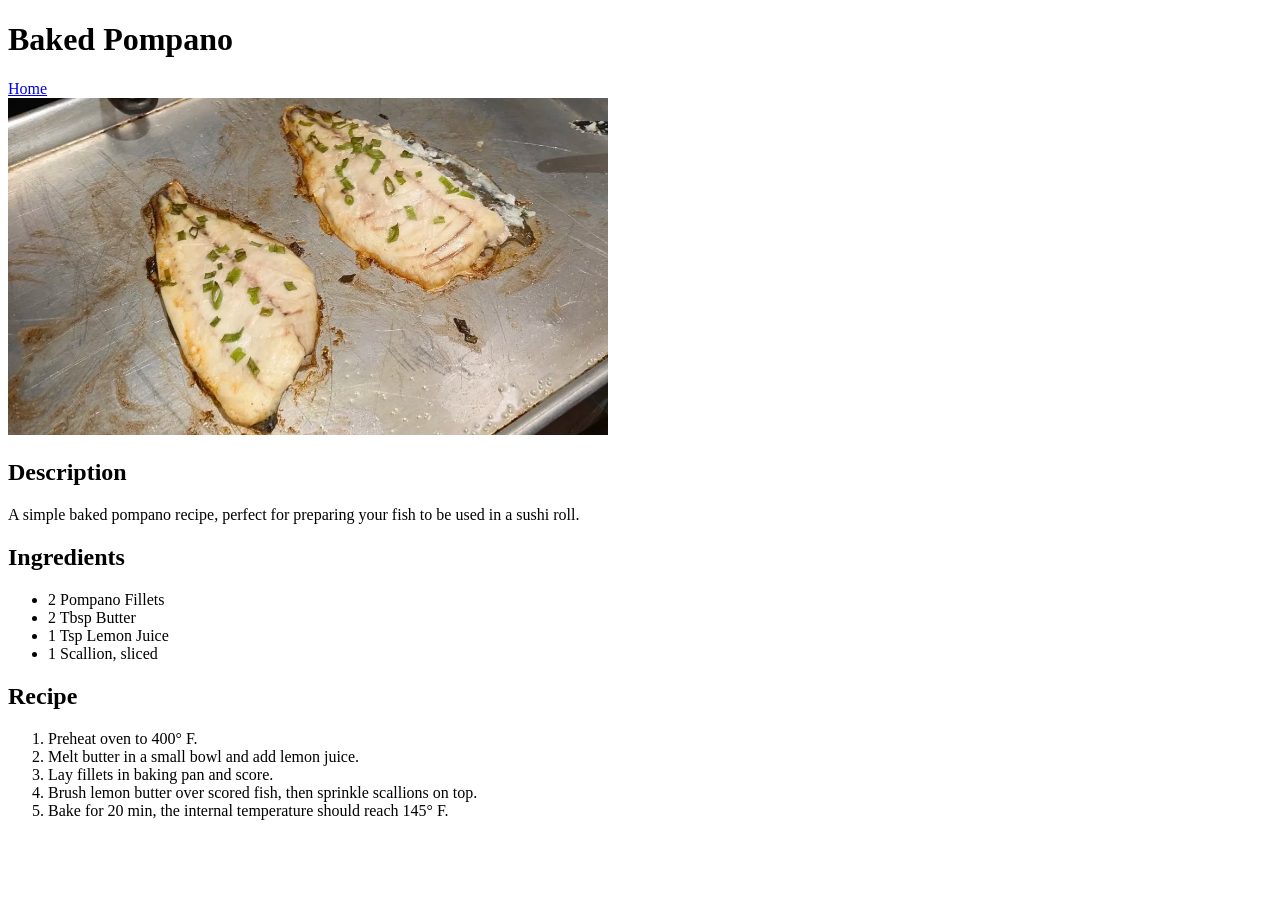
==== recipes/baked-pompano.html @ 2a7ff6ff "Fill out baked-pompano.html and sushi-rice.html Write out description, ingredients, and recipe secti" ====
<!DOCTYPE html>
<html lang="en">
<head>
    <meta charset="UTF-8">
    <meta name="viewport" content="width=device-width, initial-scale=1.0">
    <title>Baked Pompano</title>
</head>
<body>
    <h1>Baked Pompano</h1>
    <a href="../index.html">Home</a>

    <br>
    <img src="../images/bakedpompano.jpg" width="600">

    <h2>Description</h2>
    <p>A simple baked pompano recipe, perfect for preparing your fish to be used in a sushi roll.</p>

    <h2>Ingredients</h2>
    <ul>
        <li>2 Pompano Fillets</li>
        <li>2 Tbsp Butter</li>
        <li>1 Tsp Lemon Juice</li>
        <li>1 Scallion, sliced</li>
    </ul>

    <h2>Recipe</h2>
    <ol>
        <li>Preheat oven to 400&#176; F.</li>
        <li>Melt butter in a small bowl and add lemon juice.</li>
        <li>Lay fillets in baking pan and score.</li>
        <li>Brush lemon butter over scored fish, then sprinkle scallions on top.</li>
        <li>Bake for 20 min, the internal temperature should reach 145&#176; F.</li>
    </ol>
</body>
</html>
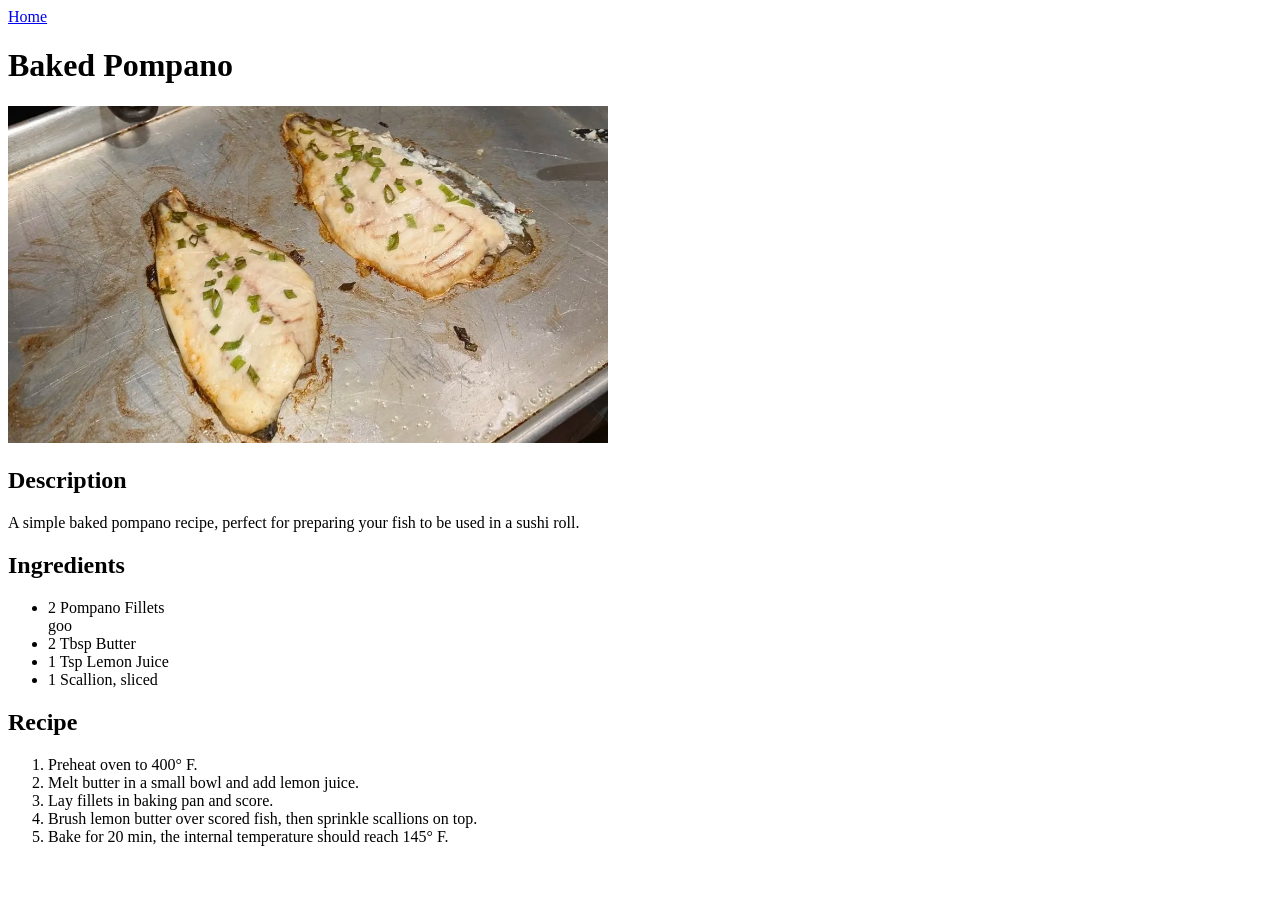
==== commit a21dc374: "Move home link to top of pages" ====
--- a/recipes/baked-pompano.html
+++ b/recipes/baked-pompano.html
@@ -6,18 +6,17 @@
     <title>Baked Pompano</title>
 </head>
 <body>
+    <a href="../index.html">Home</a>
     <h1>Baked Pompano</h1>
-    <a href="../index.html">Home</a>
 
-    <br>
-    <img src="../images/bakedpompano.jpg" width="600">
+    <img src="../images/bakedpompano.jpg" alt="Two baked pompano fillets" width="600">
 
     <h2>Description</h2>
     <p>A simple baked pompano recipe, perfect for preparing your fish to be used in a sushi roll.</p>
 
     <h2>Ingredients</h2>
     <ul>
-        <li>2 Pompano Fillets</li>
+        <li>2 Pompano Fillets</li>goo
         <li>2 Tbsp Butter</li>
         <li>1 Tsp Lemon Juice</li>
         <li>1 Scallion, sliced</li>
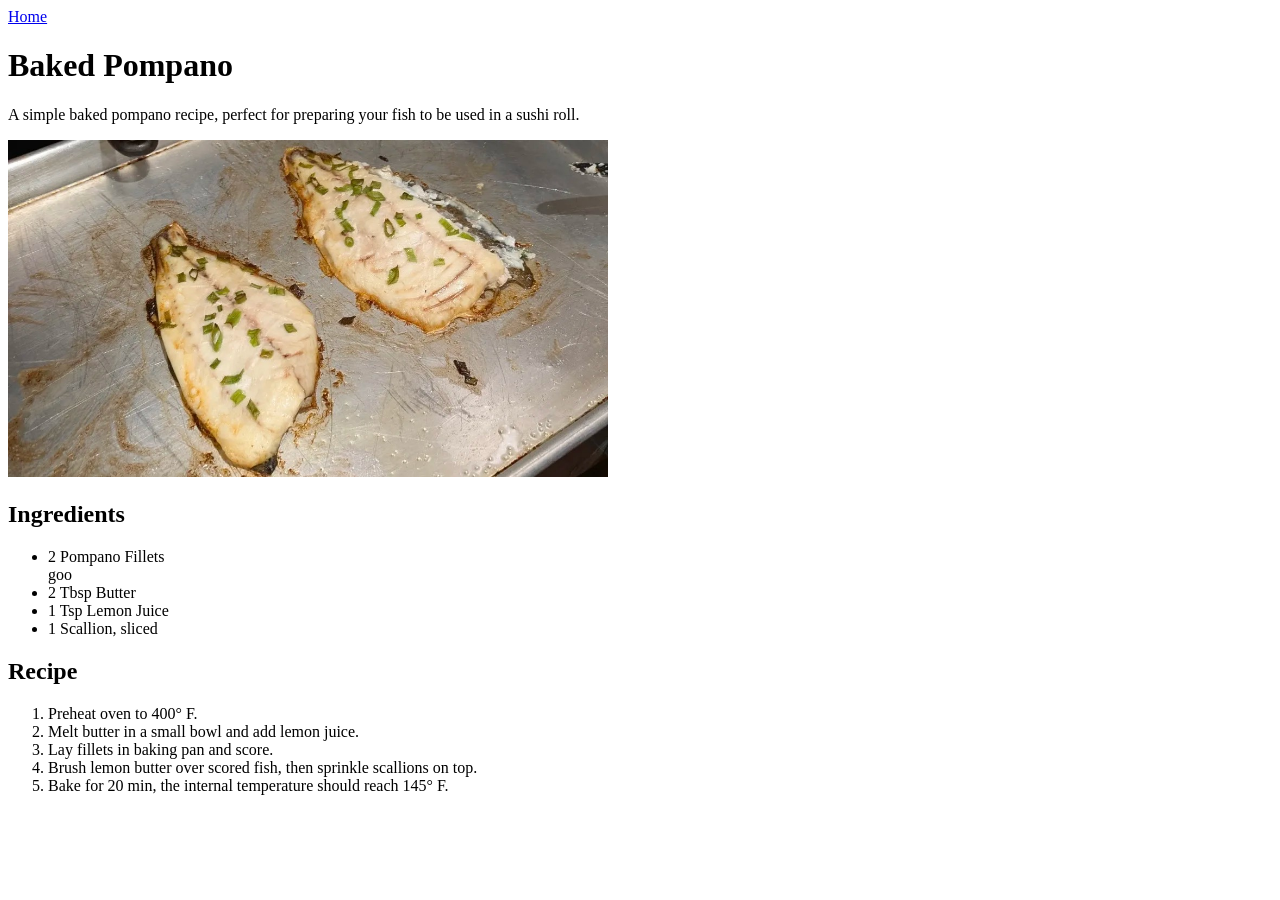
==== commit dc1e99ac: "Move description section to top of pages Description header felt redundant, remove header and move d" ====
--- a/recipes/baked-pompano.html
+++ b/recipes/baked-pompano.html
@@ -8,11 +8,9 @@
 <body>
     <a href="../index.html">Home</a>
     <h1>Baked Pompano</h1>
+    <p>A simple baked pompano recipe, perfect for preparing your fish to be used in a sushi roll.</p>
 
     <img src="../images/bakedpompano.jpg" alt="Two baked pompano fillets" width="600">
-
-    <h2>Description</h2>
-    <p>A simple baked pompano recipe, perfect for preparing your fish to be used in a sushi roll.</p>
 
     <h2>Ingredients</h2>
     <ul>
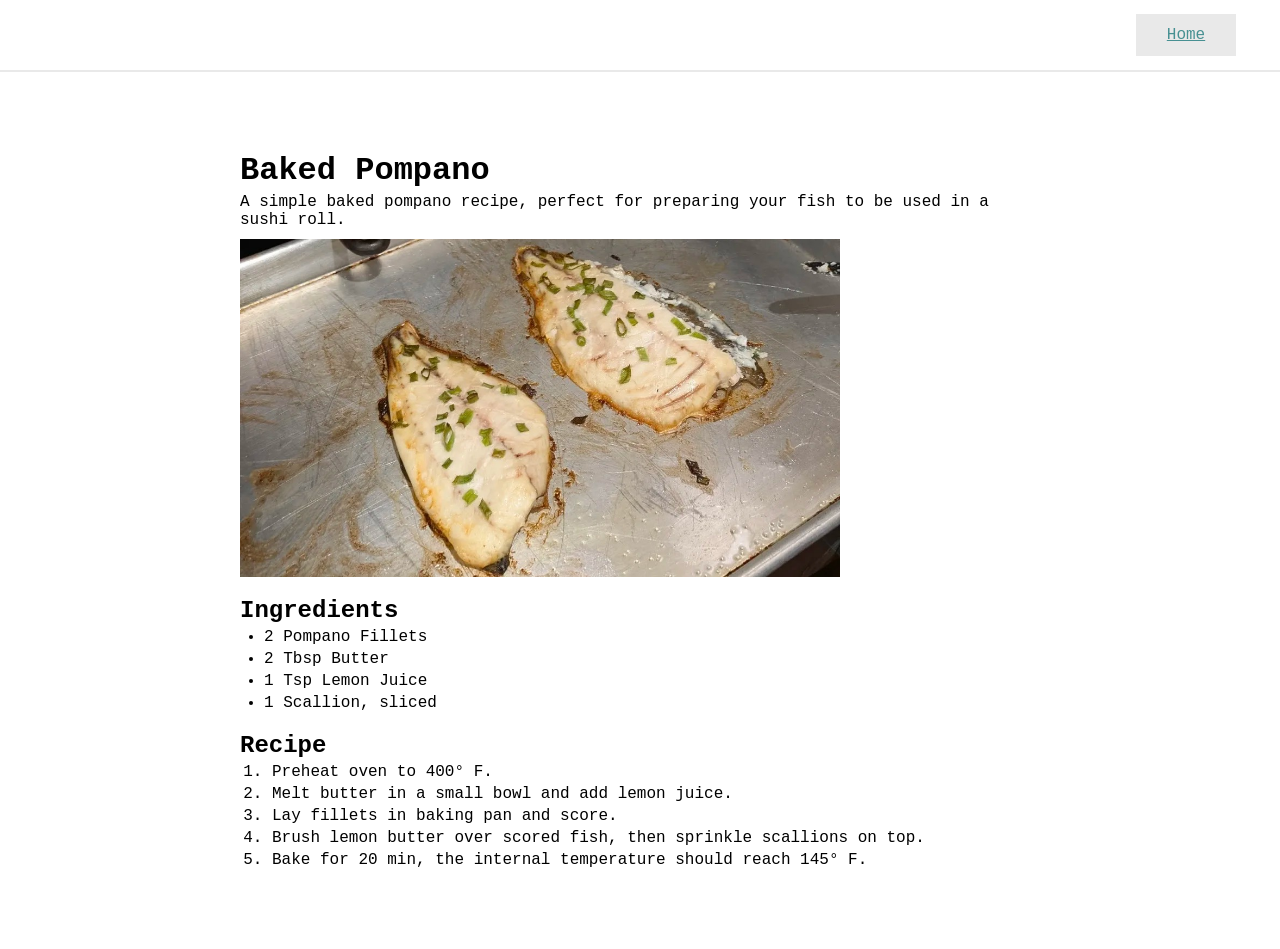
==== commit 4bcb7027: "Add CSS to site with styles.css Create styles.css and link to each page, add div classes to page hea" ====
--- a/recipes/baked-pompano.html
+++ b/recipes/baked-pompano.html
@@ -4,9 +4,13 @@
     <meta charset="UTF-8">
     <meta name="viewport" content="width=device-width, initial-scale=1.0">
     <title>Baked Pompano</title>
+    <link rel="stylesheet" href="../styles.css">
 </head>
 <body>
-    <a href="../index.html">Home</a>
+    <div class="pageheader">
+        <a href="../index.html" class="home">Home</a>
+    </div>
+    <div class="pagebody">
     <h1>Baked Pompano</h1>
     <p>A simple baked pompano recipe, perfect for preparing your fish to be used in a sushi roll.</p>
 
@@ -14,7 +18,7 @@
 
     <h2>Ingredients</h2>
     <ul>
-        <li>2 Pompano Fillets</li>goo
+        <li>2 Pompano Fillets</li>
         <li>2 Tbsp Butter</li>
         <li>1 Tsp Lemon Juice</li>
         <li>1 Scallion, sliced</li>
@@ -28,5 +32,6 @@
         <li>Brush lemon butter over scored fish, then sprinkle scallions on top.</li>
         <li>Bake for 20 min, the internal temperature should reach 145&#176; F.</li>
     </ol>
+    </div>
 </body>
 </html>
--- a/styles.css
+++ b/styles.css
@@ -0,0 +1,55 @@
+* {
+    box-sizing: border-box;
+    margin: 0;
+    padding: 0;
+    border: 0;
+    font-family: 'Courier New', Courier, monospace;
+}
+
+.pageheader {
+    border-bottom: 2px solid rgb(233, 233, 233);
+    position: sticky;
+    top: 0px;
+    background-color: white;
+    padding: 4px;
+}
+
+.home {
+    margin: 10px 40px 10px auto;
+    padding: 12px;
+    background-color: rgb(233, 233, 233);
+    display: block;
+    width: 100px;
+    text-align: center;
+}
+
+.pagebody {
+    width: 800px;
+    margin: 80px auto;
+}
+
+li {
+    margin: 4px 24px;
+}
+
+ol li {
+    margin: 4px 32px;
+}
+
+a {
+    color: rgb(71, 144, 146);
+}
+
+h2 {
+    margin-top: 20px;
+}
+
+p {
+    margin: 4px 0;
+}
+
+img {
+    width: 600px;
+    margin: 10px 0;
+    display: block;
+}
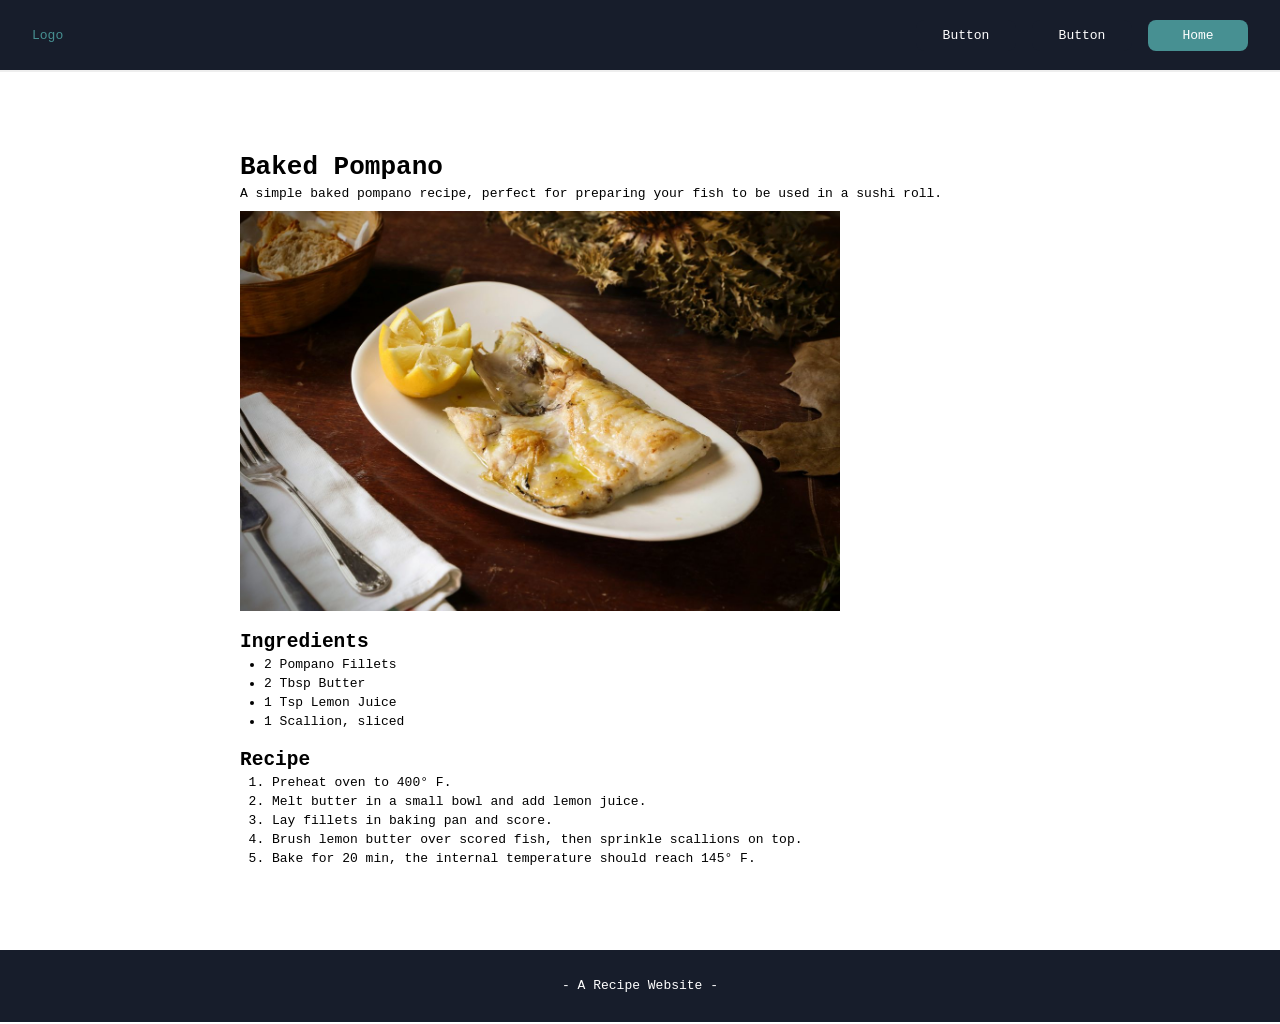
==== commit 0868e270: "Add header/footer to all pages" ====
--- a/recipes/baked-pompano.html
+++ b/recipes/baked-pompano.html
@@ -8,7 +8,10 @@
 </head>
 <body>
     <div class="pageheader">
-        <a href="../index.html" class="home">Home</a>
+        <a href="#" class="logo">Logo</a>
+        <a href="#" class="headerbutton">Button</a>
+        <a href="#" class="headerbutton">Button</a>
+        <a href="../index.html" class="headerbutton home">Home</a>
     </div>
     <div class="pagebody">
     <h1>Baked Pompano</h1>
@@ -33,5 +36,8 @@
         <li>Bake for 20 min, the internal temperature should reach 145&#176; F.</li>
     </ol>
     </div>
+    <div class="footer">
+        - A Recipe Website -
+    </div>
 </body>
 </html>
--- a/styles.css
+++ b/styles.css
@@ -3,27 +3,59 @@
     margin: 0;
     padding: 0;
     border: 0;
-    font-family: 'Courier New', Courier, monospace;
+    font-family: monospace;
+}
+
+:root {
+    --teal: #479092;
+    --light: #eeeeee;
+    --dark: #171d2b;
+}
+
+body {
+    height: 100vh;
+    display: flex;
+    flex-direction: column;
+}
+
+.pageheader,
+.footer {
+    display: flex;
+    background-color: var(--dark);
+    min-height: 72px;
+    padding: 0px 32px;
+    gap: 16px;
+    align-items: center;
+    flex: 0;
 }
 
 .pageheader {
-    border-bottom: 2px solid rgb(233, 233, 233);
-    position: sticky;
-    top: 0px;
-    background-color: white;
-    padding: 4px;
+    border-bottom: 2px solid var(--light);
+}
+
+a {
+    text-decoration: none;
+}
+
+.logo {
+    margin-right: auto;
+}
+
+.headerbutton {
+    padding: 8px;
+    background-color: var(--dark);
+    width: 100px;
+    text-align: center;
+    border-radius: 8px;
+    color: white;
 }
 
 .home {
-    margin: 10px 40px 10px auto;
-    padding: 12px;
-    background-color: rgb(233, 233, 233);
-    display: block;
-    width: 100px;
-    text-align: center;
+    background-color: var(--teal);
 }
 
 .pagebody {
+    flex: 1;
     width: 800px;
     margin: 80px auto;
 }
@@ -52,4 +84,9 @@
     width: 600px;
     margin: 10px 0;
     display: block;
+}
+
+.footer {
+    justify-content: center;
+    color: white;
 }
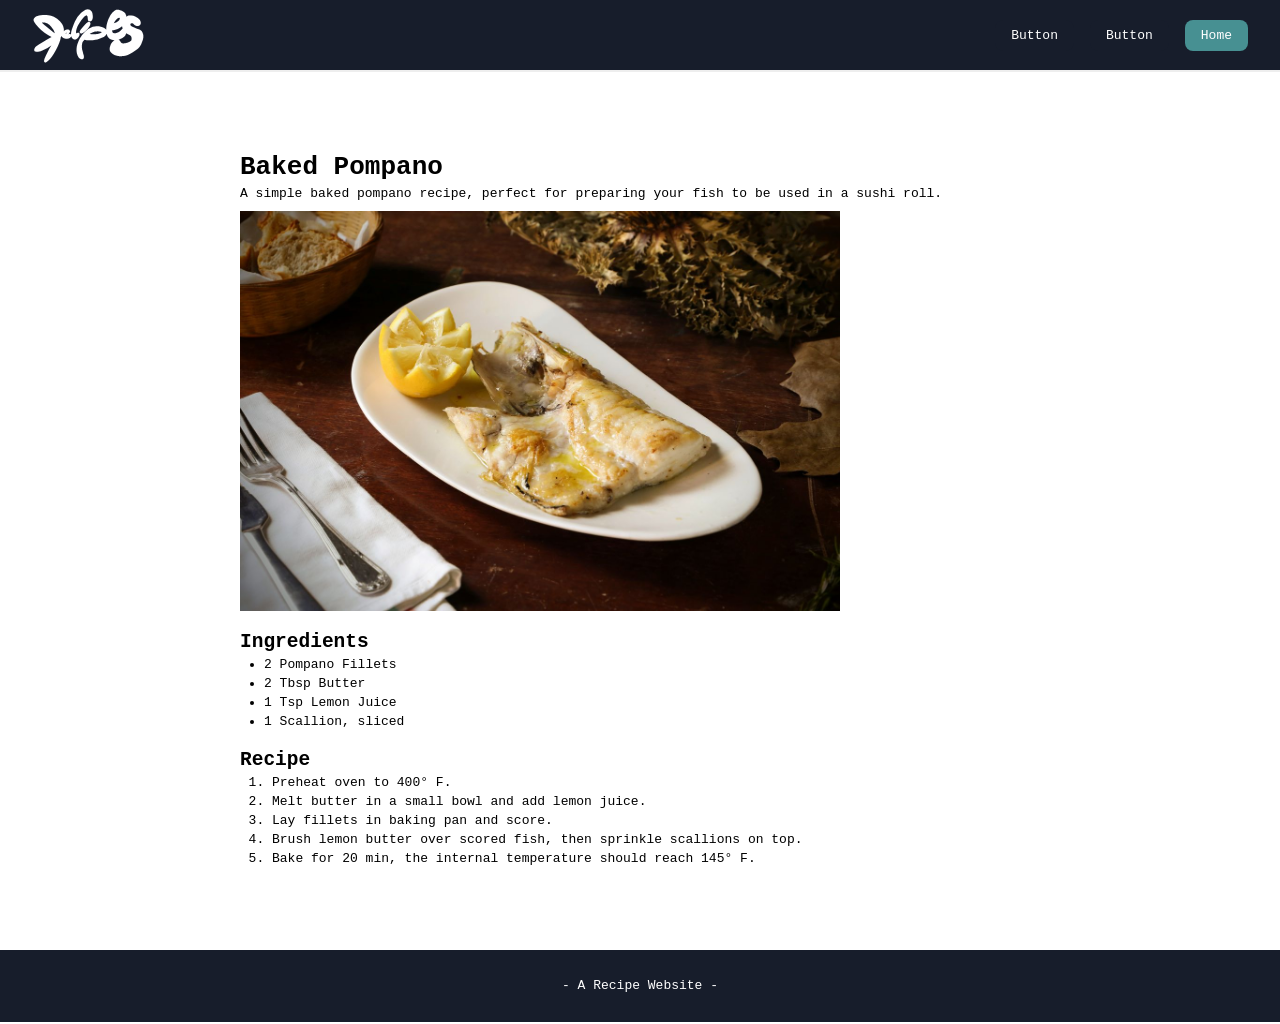
==== commit 2d073cee: "Add logo to all pages" ====
--- a/recipes/baked-pompano.html
+++ b/recipes/baked-pompano.html
@@ -8,7 +8,7 @@
 </head>
 <body>
     <div class="pageheader">
-        <a href="#" class="logo">Logo</a>
+        <image class="logo" src="../images/recipeslogo.svg"/>
         <a href="#" class="headerbutton">Button</a>
         <a href="#" class="headerbutton">Button</a>
         <a href="../index.html" class="headerbutton home">Home</a>
--- a/styles.css
+++ b/styles.css
@@ -8,6 +8,7 @@
 
 :root {
     --teal: #479092;
+    --darkteal: #345168;
     --light: #eeeeee;
     --dark: #171d2b;
 }
@@ -39,19 +40,29 @@
 
 .logo {
     margin-right: auto;
+    height: 56px;
+    width: auto;
+    color: white;
 }
 
 .headerbutton {
-    padding: 8px;
+    padding: 8px 16px;
     background-color: var(--dark);
-    width: 100px;
     text-align: center;
     border-radius: 8px;
     color: white;
 }
 
+.headerbutton:hover {
+    background-color: var(--darkteal);
+}
+
 .home {
     background-color: var(--teal);
+}
+
+.home:hover {
+    background-color: var(--darkteal);
 }
 
 .pagebody {
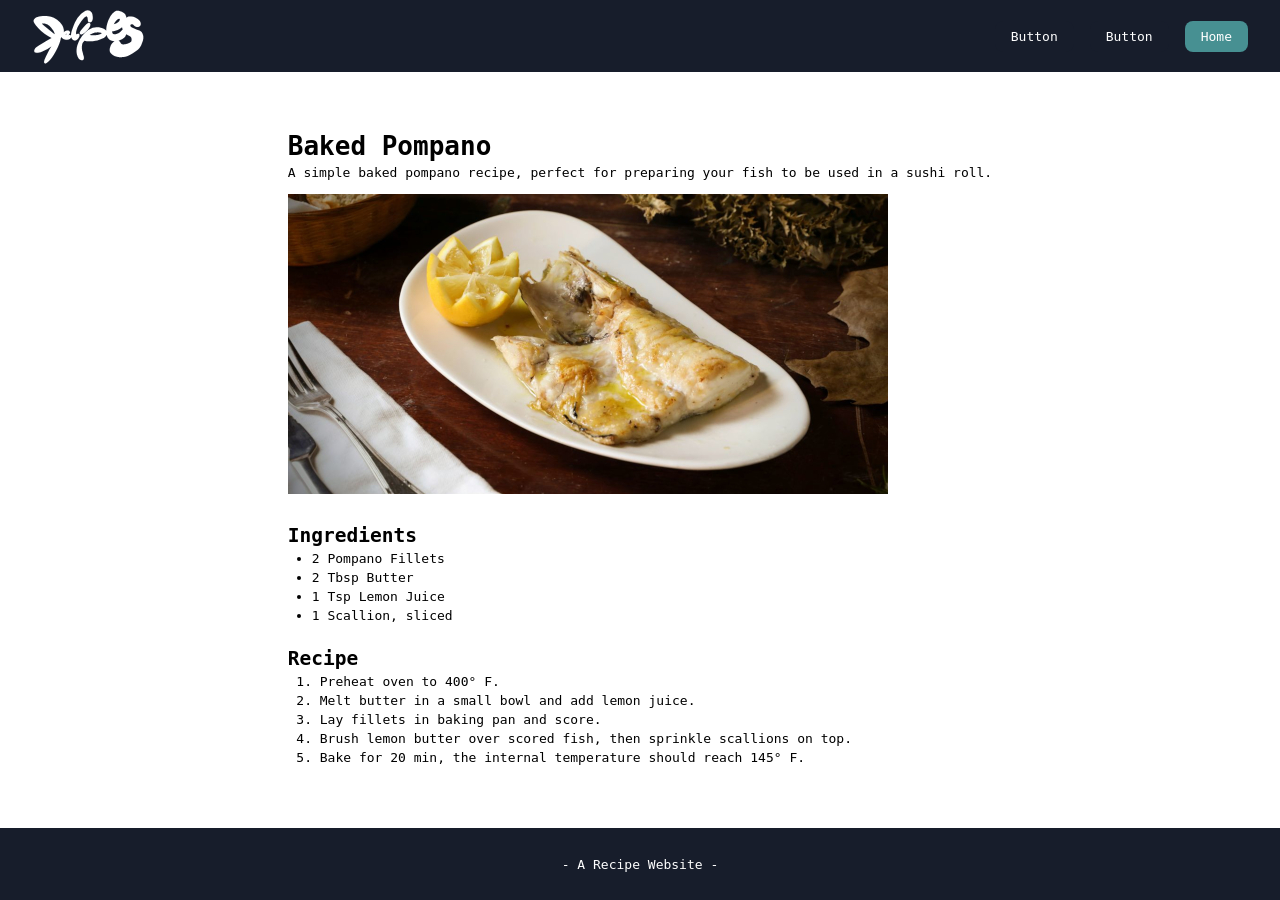
==== commit ca873e6f: "Style recipe pages" ====
--- a/recipes/baked-pompano.html
+++ b/recipes/baked-pompano.html
@@ -13,28 +13,28 @@
         <a href="#" class="headerbutton">Button</a>
         <a href="../index.html" class="headerbutton home">Home</a>
     </div>
-    <div class="pagebody">
-    <h1>Baked Pompano</h1>
-    <p>A simple baked pompano recipe, perfect for preparing your fish to be used in a sushi roll.</p>
+    <div class="pagebody recipe">
+        <h1>Baked Pompano</h1>
+        <p>A simple baked pompano recipe, perfect for preparing your fish to be used in a sushi roll.</p>
 
-    <img src="../images/bakedpompano.jpg" alt="Two baked pompano fillets" width="600">
+        <img src="../images/bakedpompano.jpg" alt="Two baked pompano fillets" width="600" height="300" class="recipe">
 
-    <h2>Ingredients</h2>
-    <ul>
-        <li>2 Pompano Fillets</li>
-        <li>2 Tbsp Butter</li>
-        <li>1 Tsp Lemon Juice</li>
-        <li>1 Scallion, sliced</li>
-    </ul>
+        <h2>Ingredients</h2>
+        <ul>
+            <li>2 Pompano Fillets</li>
+            <li>2 Tbsp Butter</li>
+            <li>1 Tsp Lemon Juice</li>
+            <li>1 Scallion, sliced</li>
+        </ul>
 
-    <h2>Recipe</h2>
-    <ol>
-        <li>Preheat oven to 400&#176; F.</li>
-        <li>Melt butter in a small bowl and add lemon juice.</li>
-        <li>Lay fillets in baking pan and score.</li>
-        <li>Brush lemon butter over scored fish, then sprinkle scallions on top.</li>
-        <li>Bake for 20 min, the internal temperature should reach 145&#176; F.</li>
-    </ol>
+        <h2>Recipe</h2>
+        <ol>
+            <li>Preheat oven to 400&#176; F.</li>
+            <li>Melt butter in a small bowl and add lemon juice.</li>
+            <li>Lay fillets in baking pan and score.</li>
+            <li>Brush lemon butter over scored fish, then sprinkle scallions on top.</li>
+            <li>Bake for 20 min, the internal temperature should reach 145&#176; F.</li>
+        </ol>
     </div>
     <div class="footer">
         - A Recipe Website -
--- a/styles.css
+++ b/styles.css
@@ -19,6 +19,8 @@
     flex-direction: column;
 }
 
+/* Header */
+
 .pageheader,
 .footer {
     display: flex;
@@ -27,11 +29,6 @@
     padding: 0px 32px;
     gap: 16px;
     align-items: center;
-    flex: 0;
-}
-
-.pageheader {
-    border-bottom: 2px solid var(--light);
 }
 
 a {
@@ -65,10 +62,163 @@
     background-color: var(--darkteal);
 }
 
+/* Main Body */
+
 .pagebody {
     flex: 1;
-    width: 800px;
-    margin: 80px auto;
+    display: flex;
+    flex-direction: column;
+}
+
+.section {
+    flex: 1;
+    padding: 32px;
+    align-content: center;
+    justify-content: center;
+}
+
+/* Welcome Section */
+
+.welcome.section {
+    background-color: var(--dark);
+    display: flex;
+    gap: 32px;
+    flex-wrap: wrap-reverse;
+}
+
+.welcome.content {
+    display: flex;
+    flex-direction: column;
+    flex-basis: 360px;
+    gap: 8px;
+    justify-content: center;
+}
+
+.welcome {
+    color: white;
+}
+
+button.welcome,
+button.action {
+    padding: 8px;
+    width: 80px;
+    max-height: fit-content;
+    border-radius: 8px;
+    color: white;
+    background-color: var(--teal);
+}
+
+button.welcome:hover {
+    background-color: var(--darkteal);
+}
+
+img.welcome {
+    height: 160px;
+    width: auto;
+    flex: 0 1;
+}
+
+/* Info Section */
+
+.info.section {
+    display: flex;
+    flex-direction: column;
+    align-items: center;
+    gap: 32px;
+}
+
+h1.info {
+    text-align: center;
+}
+
+.info.content {
+    display: flex;
+    flex-wrap: wrap;
+    gap: 32px;
+    justify-content: center;
+}
+
+.info.card {
+    flex-basis: 120px;
+    text-align: center;
+}
+
+img.info {
+    border-radius: 8px;
+}
+
+img.info:hover {
+    border-width: 2px;
+    border-style: solid;
+    border-color: white;
+}
+
+/* Quote Section */
+
+.quote.section {
+    background-color: var(--light);
+    display: flex;
+    flex-direction: column;
+    align-items: center;
+    padding: 32px 160px;
+}
+
+p.quote {
+    font-size: large;
+    font-style: italic;
+}
+
+p.quote.author {
+    text-align: end;
+}
+
+/* Action Section */
+
+*.action {
+    color: white;
+}
+
+.action.section {
+    display: flex;
+    justify-content: center;
+    align-items: center;
+}
+
+.action.container {
+    display: flex;
+    justify-content: center;
+    align-items: center;
+    gap: 64px;
+    background-color: var(--teal);
+    padding: 32px 64px;
+    border-radius: 8px;
+}
+
+.action.content {
+    display: flex;
+    max-width: 600px;
+}
+
+h1.action {
+    font-size: large;
+    font-weight: bold;
+}
+
+button.action {
+    border-width: 1px;
+    border-style: solid;
+}
+
+button.action:hover {
+    background-color: white;
+    color: var(--teal)
+}
+
+/* Recipe Body */
+div.recipe {
+    margin: 48px auto;
+    max-width: 800px;
+    justify-content: center;
 }
 
 li {
@@ -91,13 +241,22 @@
     margin: 4px 0;
 }
 
-img {
-    width: 600px;
+img.recipe {
     margin: 10px 0;
-    display: block;
-}
+}
+
+/* Footer */
 
 .footer {
     justify-content: center;
     color: white;
+}
+
+/* Media queries */
+
+@media only screen and (max-width: 450px) {
+    .logo {
+        height: 32px;
+        width: auto;
+    }
 }
